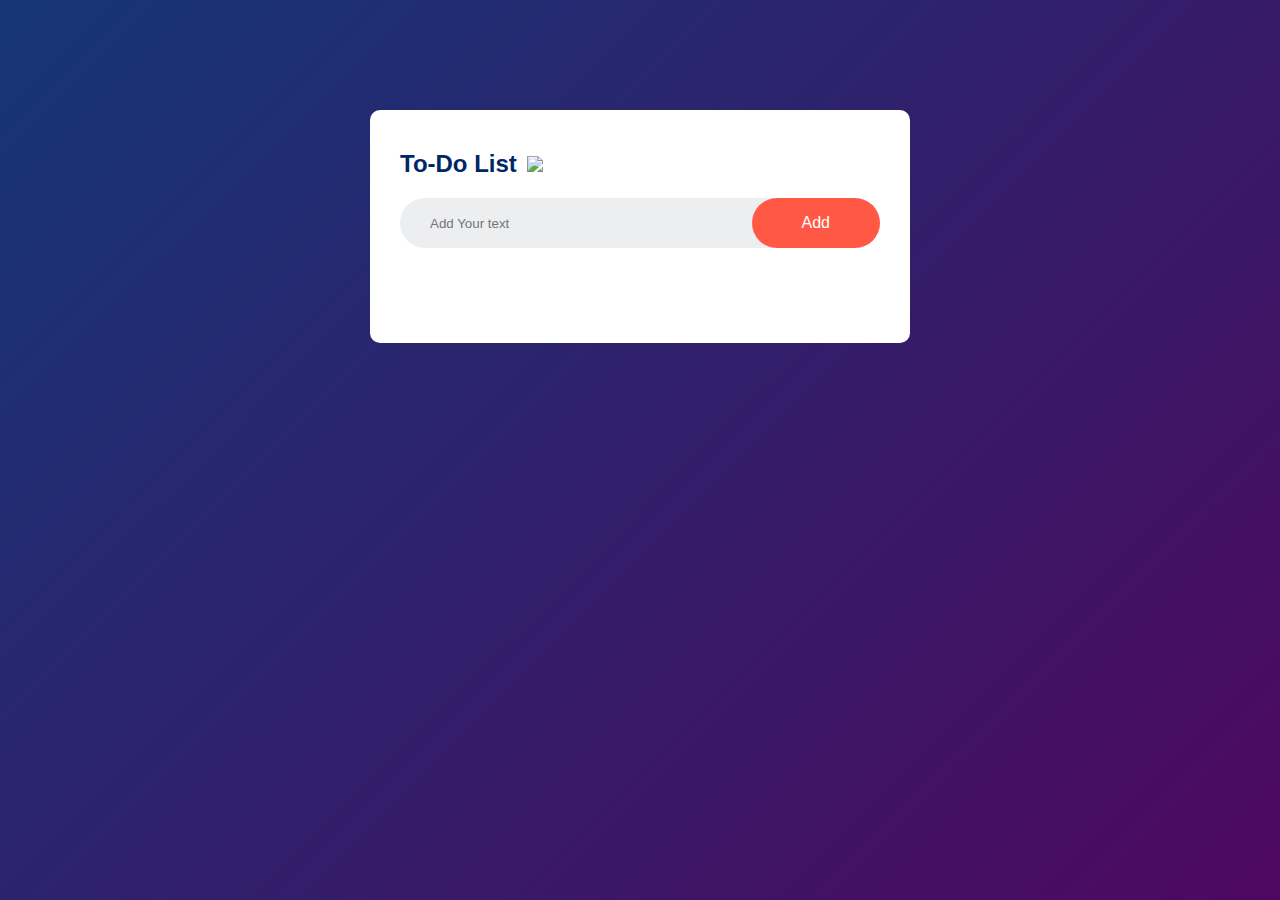
==== To-Do List App/index.html @ 25354174 "To-Do List App" ====
<!DOCTYPE html>
<html lang="en">

<head>
  <meta charset="UTF-8">
  <meta name="viewport" content="width=device-width, initial-scale=1.0">
  <title>To-Do List App</title>
  <link rel="stylesheet" href="./style.css">
</head>

<body>
  <div class="container">
    <div class="todo-app">
      <h2>To-Do List <img src="./To-Do-Img/icon.png" /></h2>
      <div class="row">
        <input type="text" id="input-box" placeholder="Add Your text">
        <button onclick="addTask()">Add</button>
      </div>
      <ul id="list-container">
        <!-- <li class="checked">Task 1</li>
        <li>Task 2</li>
        <li>Task 3</li> -->
      </ul>
    </div>
  </div>
  <script src="./script.js"></script>
</body>

</html>
---- To-Do List App/style.css ----
* {
    margin: 0;
    padding: 0;
    box-sizing: border-box;
    font-family: "Poppins", sans-serif;
  }
  
  .container {
    width: 100%;
    min-height: 100vh;
    background: linear-gradient(135deg, #153677, #4e085f);
    padding: 10px;
  }
  
  .todo-app {
    width: 100%;
    max-width: 540px;
    background: #fff;
    margin: 100px auto 20px;
    padding: 40px 30px 70px;
    border-radius: 10px;
  }
  .todo-app h2 {
    color: #002765;
    display: flex;
    align-items: center;
    margin-bottom: 20px;
  }
  .todo-app h2 img {
    width: 30px;
    margin-left: 10px;
  }
  .row {
    display: flex;
    align-items: center;
    justify-content: space-between;
    background: #edeef0;
    border-radius: 30px;
    padding-left: 20px;
    margin-bottom: 25px;
  }
  input {
    flex: 1;
    border: none;
    outline: none;
    background: transparent;
    padding: 10px;
    font-weight: 14px;
  }
  button {
    border: none;
    outline: none;
    padding: 16px 50px;
    background: #ff5945;
    color: #fff;
    font-size: 16px;
    cursor: pointer;
    border-radius: 40px;
  }
  ul li {
    list-style: none;
    font-size: 17px;
    padding: 12px 8px 12px 50px;
    user-select: none;
    cursor: pointer;
    position: relative;
  }
  ul li::before {
    content: "";
    position: absolute;
    height: 28px;
    width: 28px;
    border-radius: 50%;
    background-image: url("./To-Do-Img/unchecked.png");
    background-size: cover;
    background-position: center;
    top: 12px;
    left: 8px;
  }
  ul li.checked {
    color: #555;
    text-decoration: line-through;
  }
  ul li.checked::before {
    background-image: url("./To-Do-Img/checked.png");
  }
  ul li span {
    position: absolute;
    right: 0;
    top: 0px;
    width: 40px;
    font-size: 22px;
    color: #555;
    line-height: 40px;
    text-align: center;
    border-radius: 50%;
  }
  
  ul li span:hover {
    background: #edeef0;
  }
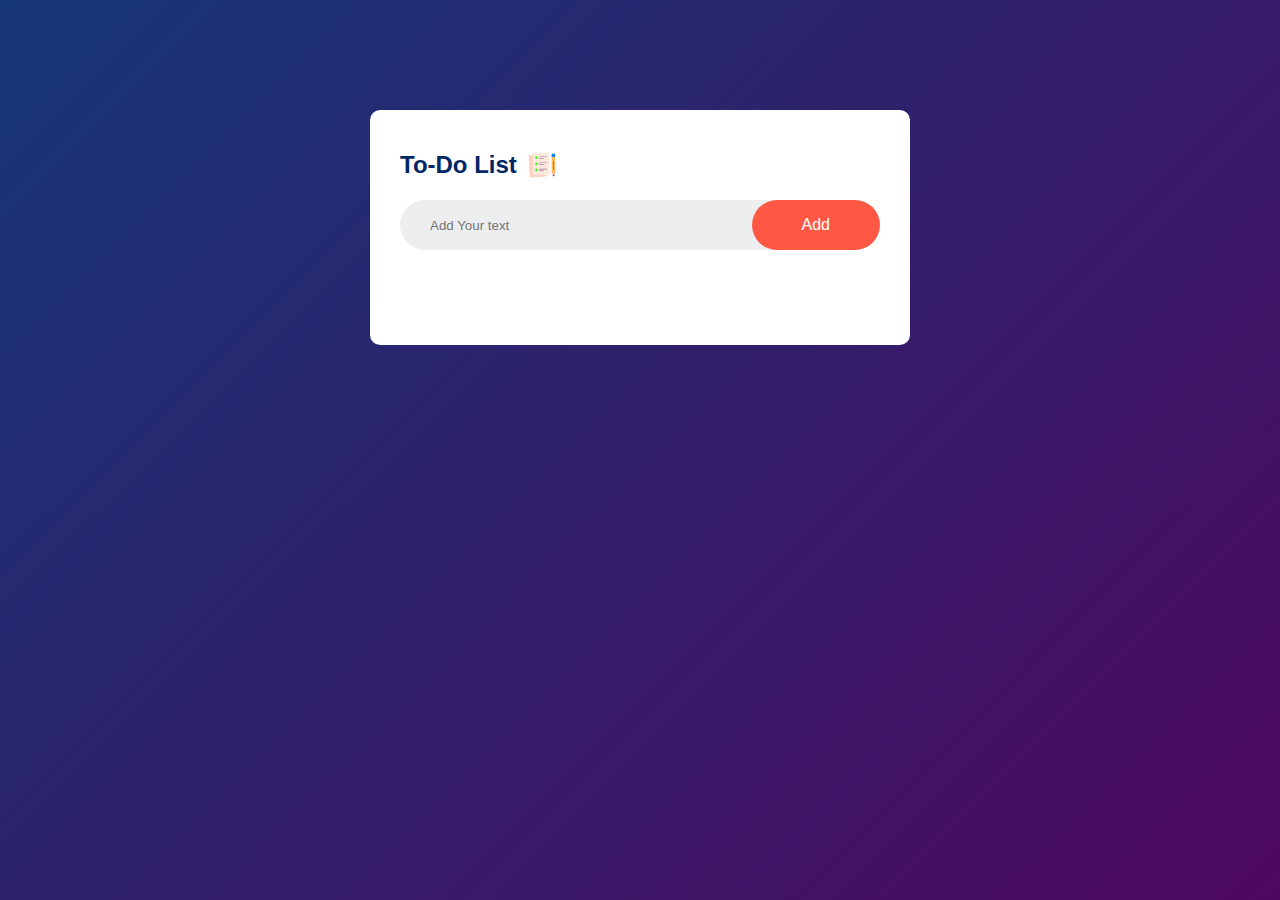
==== commit 34983d58: "To-do List App" ====
--- a/To-Do List App/index.html
+++ b/To-Do List App/index.html
@@ -7,7 +7,6 @@
   <title>To-Do List App</title>
   <link rel="stylesheet" href="./style.css">
 </head>
-
 <body>
   <div class="container">
     <div class="todo-app">
@@ -25,5 +24,4 @@
   </div>
   <script src="./script.js"></script>
 </body>
-
 </html>